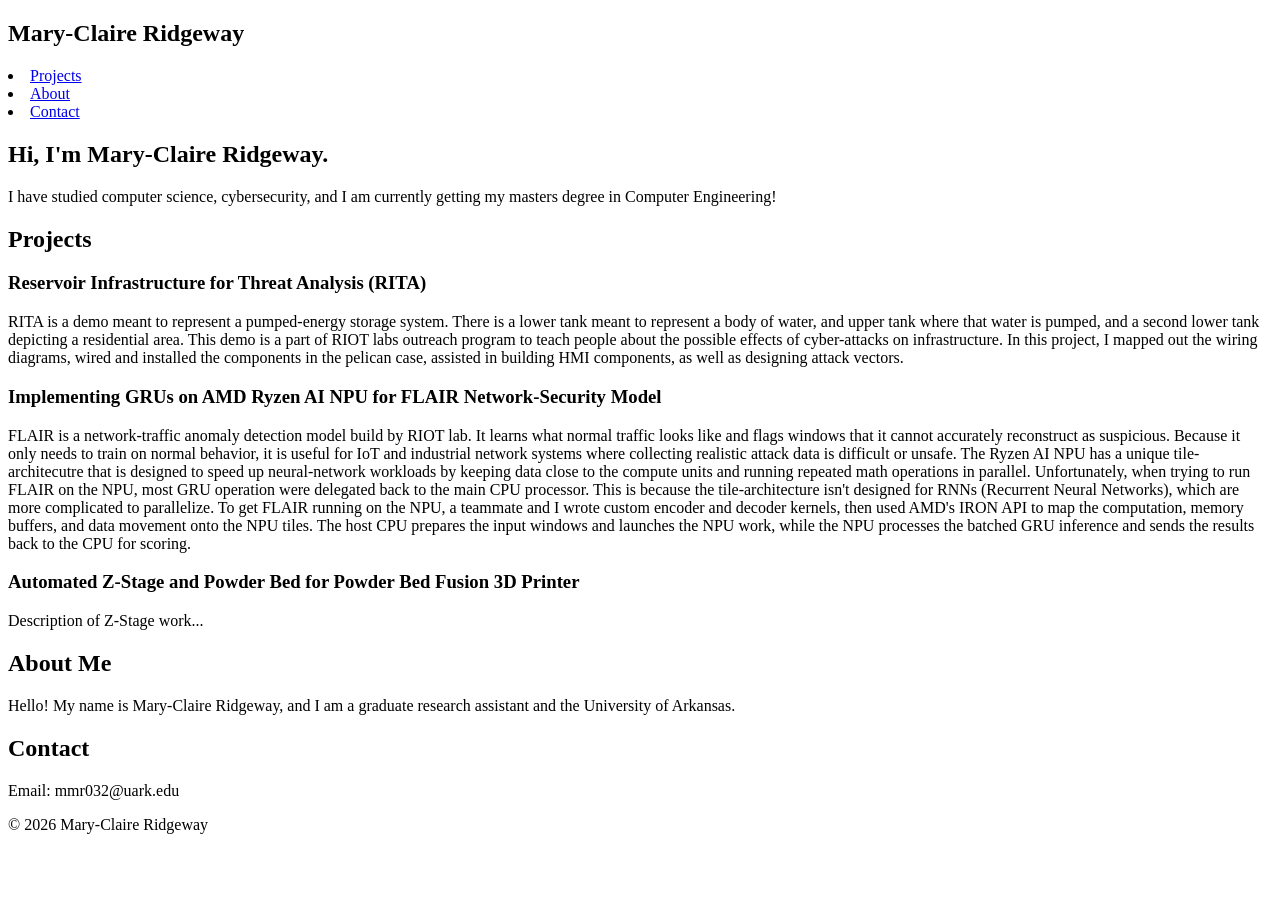
==== index.html @ 481300af "Homepage outline" ====
<!DOCTYPE html>
<html lang="en">
    <head>
        <meta charset="UTF-8">
        <meta name="viewport" content="width=device-widtch, intitial-scale=1.0">
        <title>Mary-Claire Ridgeway | Portfolio</title>
        <link rel="stylesheet" href="css/styles.css">
    </head>

    <body>

        <header>
            <nav>
                <h1>Mary-Claire Ridgeway</h1>

                <u1>
                    <li><a href="#projects">Projects</a></li>
                    <li><a href="#about">About</a></li>
                    <li><a href="#contact">Contact</a></li>
                </u1>
            </nav>
        </header>

        <main>
            <section id="hero">
                <h2>Hi, I'm Mary-Claire Ridgeway.</h2>
                <p>I have studied computer science, cybersecurity, and I am currently getting my masters degree in Computer Engineering!</p>
            </section>

            <section id="projects">
                <h2>Projects</h2>

                <article>
                    <h3>Reservoir Infrastructure for Threat Analysis (RITA)</h3>
                    <p>RITA is a demo meant to represent a pumped-energy storage system. There is a lower tank meant to represent a body of water, and upper tank where
                        that water is pumped, and a second lower tank depicting a residential area. This demo is a part of RIOT labs outreach program to teach people 
                        about the possible effects of cyber-attacks on infrastructure. In this project, I mapped out the wiring diagrams, wired and installed the components 
                        in the pelican case, assisted in building HMI components, as well as designing attack vectors. 
                    </p>
                </article>

                <article>
                    <h3>Implementing GRUs on AMD Ryzen AI NPU for FLAIR Network-Security Model</h3>
                    <p>FLAIR is a network-traffic anomaly detection model build by RIOT lab. It learns what normal traffic looks like and flags windows
                        that it cannot accurately reconstruct as suspicious. Because it only needs to train on normal behavior, it is useful for IoT and 
                        industrial network systems where collecting realistic attack data is difficult or unsafe. 
                        The Ryzen AI NPU has a unique tile-architecutre that is designed to speed up neural-network workloads by keeping data close
                        to the compute units and running repeated math operations in parallel. Unfortunately, when trying to run FLAIR on the NPU,
                        most GRU operation were delegated back to the main CPU processor. This is because the tile-architecture isn't designed for
                        RNNs (Recurrent Neural Networks), which are more complicated to parallelize.
                        To get FLAIR running on the NPU, a teammate and I wrote custom encoder and decoder kernels, then used AMD's IRON API to map
                        the computation, memory buffers, and data movement onto the NPU tiles. The host CPU prepares the input windows and launches
                        the NPU work, while the NPU processes the batched GRU inference and sends the results back to the CPU for scoring. 
                    </p>
                </article>

                <article>
                    <h3>Automated Z-Stage and Powder Bed for Powder Bed Fusion 3D Printer</h3>
                    <p>Description of Z-Stage work...</p>
                </article>
            </section>

            <section id = "about">
                <h2>About Me</h2>
                <p>Hello! My name is Mary-Claire Ridgeway, and I am a graduate research assistant and the University of Arkansas.</p>
            </section>

            <section id="contact">
                <h2>Contact</h2>
                <p>Email: mmr032@uark.edu</p>
            </section>

        </main>

        <footer>
            <p>&copy; 2026 Mary-Claire Ridgeway</p>
        </footer>

        <script src="js/main.js"></script>

    </body>
</html>
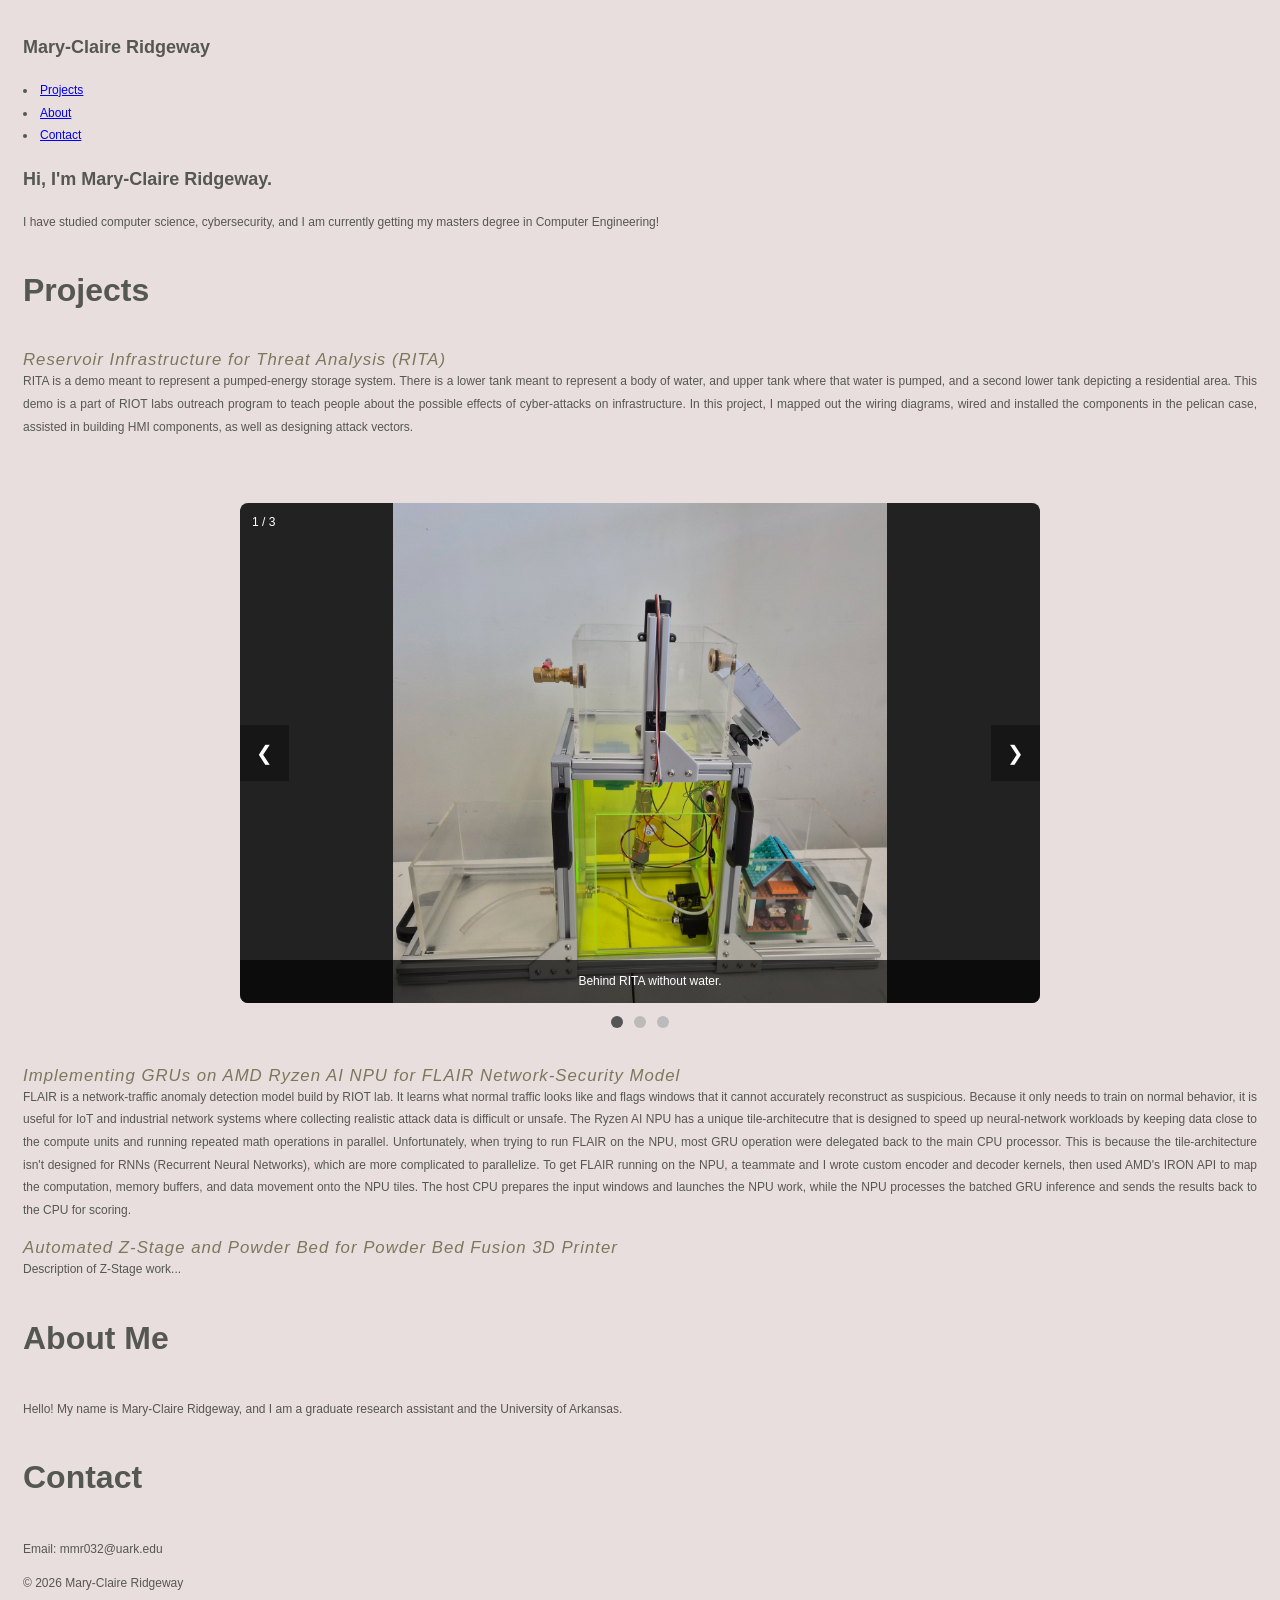
==== commit 2bde2f66: "Add Slide show capability" ====
--- a/index.html
+++ b/index.html
@@ -38,6 +38,41 @@
                         about the possible effects of cyber-attacks on infrastructure. In this project, I mapped out the wiring diagrams, wired and installed the components 
                         in the pelican case, assisted in building HMI components, as well as designing attack vectors. 
                     </p>
+                    <br>
+
+                    <div class = "slideshow-group">
+                        <div class = "slideshow-container">
+
+                            <div class = "slides fade">
+                                <div class = "numbertext">1 / 3</div>
+                                <img src = "photos/RITA/RITA-Back.jpg">
+                                <div class = "text">Behind RITA without water.</div>
+                            </div>
+
+                            <div class = "slides fade">
+                                <div class = "numbertext">2 / 3</div>
+                                <img src = "photos/RITA/RITA-PelicanCase-Progress.jpg">
+                                <div class = "text">The pelican case containing most of the hardware for RITA (unfinished).</div>
+                            </div>
+
+                            <div class = "slides fade">
+                                <div class = "numbertext">3 / 3</div>
+                                <img src = "photos/RITA/SuperPrettyGirlWorkingOnRITA.jpg">
+                                <div class = "text">Me working on the layout of RITA's pelican case.</div>
+                            </div>
+
+                            <button class = "prev">&#10094;</button>
+                            <button class = "next">&#10095;</button>
+                        </div>
+
+                        <div class = "slideshow-dots">
+                            <span class = "dot"></span>
+                            <span class = "dot"></span>
+                            <span class = "dot"></span>
+                        </div>
+                    </div>
+
+
                 </article>
 
                 <article>
@@ -60,6 +95,7 @@
                     <p>Description of Z-Stage work...</p>
                 </article>
             </section>
+            
 
             <section id = "about">
                 <h2>About Me</h2>
@@ -81,3 +117,4 @@
 
     </body>
 </html>
+
--- a/css/styles.css
+++ b/css/styles.css
@@ -0,0 +1,170 @@
+
+
+html {
+    margin: 15px;
+    padding: 15;
+}
+
+body {
+    font: 75% georgia, sans-serif;
+    line-height: 1.88889;
+    color: #555753;
+    background: #e9dede;
+    margin: 15;
+    padding: 15;
+}
+
+p {
+    margin-top: 0;
+    text-align: justify;
+}
+
+h3 {
+    font: italic normal 1.4em georgia, sans-serif;
+    letter-spacing: 1px;
+    margin-bottom: 0;
+    color: #7D775C;
+}
+
+
+
+
+#projects h2,
+#about h2,
+#contact h2 {
+    font-size: 2rem;
+    margin-bottom: 30px;
+}
+
+.project-grid {
+    display: grid;
+    grid-template-columns: repeat(3, 1fr);
+    gap: 24px;
+}
+
+.project-card {
+    background: #1e293b;
+    padding: 24px;
+    border-radius: 12px;
+    border: 1px solid #334155;
+
+    transition: transform 0.2s;
+}
+
+.project-card:hover {
+    transform: translateY(-5px);
+}
+
+.project-card h3 {
+    margin-bottom: 10px;
+}
+
+.project-card p {
+    color: #94a3b8;
+    margin-bottom: 16px;
+}
+
+.project-card a {
+    color: #38bdf8;
+    text-decoration: none;
+}
+/* portfolio navbar CSS
+portfolio hero section CSS
+responsive project cards CSS grid
+dark portfolio CSS
+CSS hover effects
+responsive navigation CSS */
+
+
+
+/*Slide show - code from w^3 schools :) */
+
+.slideshow-group {
+    margin: 30px auto;
+    max-width: 800px;
+}
+
+.slideshow-container {
+    position: relative;
+    width: 100%;
+    background: #222;
+    border-radius: 8px;
+    overflow: hidden;
+}
+
+.slides {
+    display: none;
+}
+
+.slides img {
+    width: 100%;
+    height: 500px;
+    object-fit: contain;
+    display: block;
+}
+
+.prev,
+.next {
+    cursor: pointer;
+    position: absolute;
+    top: 50%;
+    transform: translateY(-50%);
+    padding: 16px;
+
+    color: white;
+    background: rgba(0, 0, 0, 0.35);
+
+    border: none;
+    font-size: 20px;
+}
+
+.prev {
+    left: 0;
+}
+
+.next {
+    right: 0;
+}
+
+.prev:hover,
+.next:hover {
+    background: rgba(0, 0, 0, 0.8);
+}
+
+.text {
+    color: white;
+    padding: 10px;
+    position: absolute;
+    bottom: 0;
+    width: 100%;
+    text-align: center;
+    background: rgba(0, 0, 0, 0.65);
+}
+
+.numbertext {
+    color: white;
+    padding: 8px 12px;
+    position: absolute;
+    top: 0;
+    z-index: 1;
+}
+
+.slideshow-dots {
+    text-align: center;
+    margin-top: 10px;
+}
+
+.dot {
+    cursor: pointer;
+    height: 12px;
+    width: 12px;
+    margin: 0 4px;
+    background-color: #bbb;
+    border-radius: 50%;
+    display: inline-block;
+}
+
+.dot.active,
+.dot:hover {
+    background-color: #555;
+}
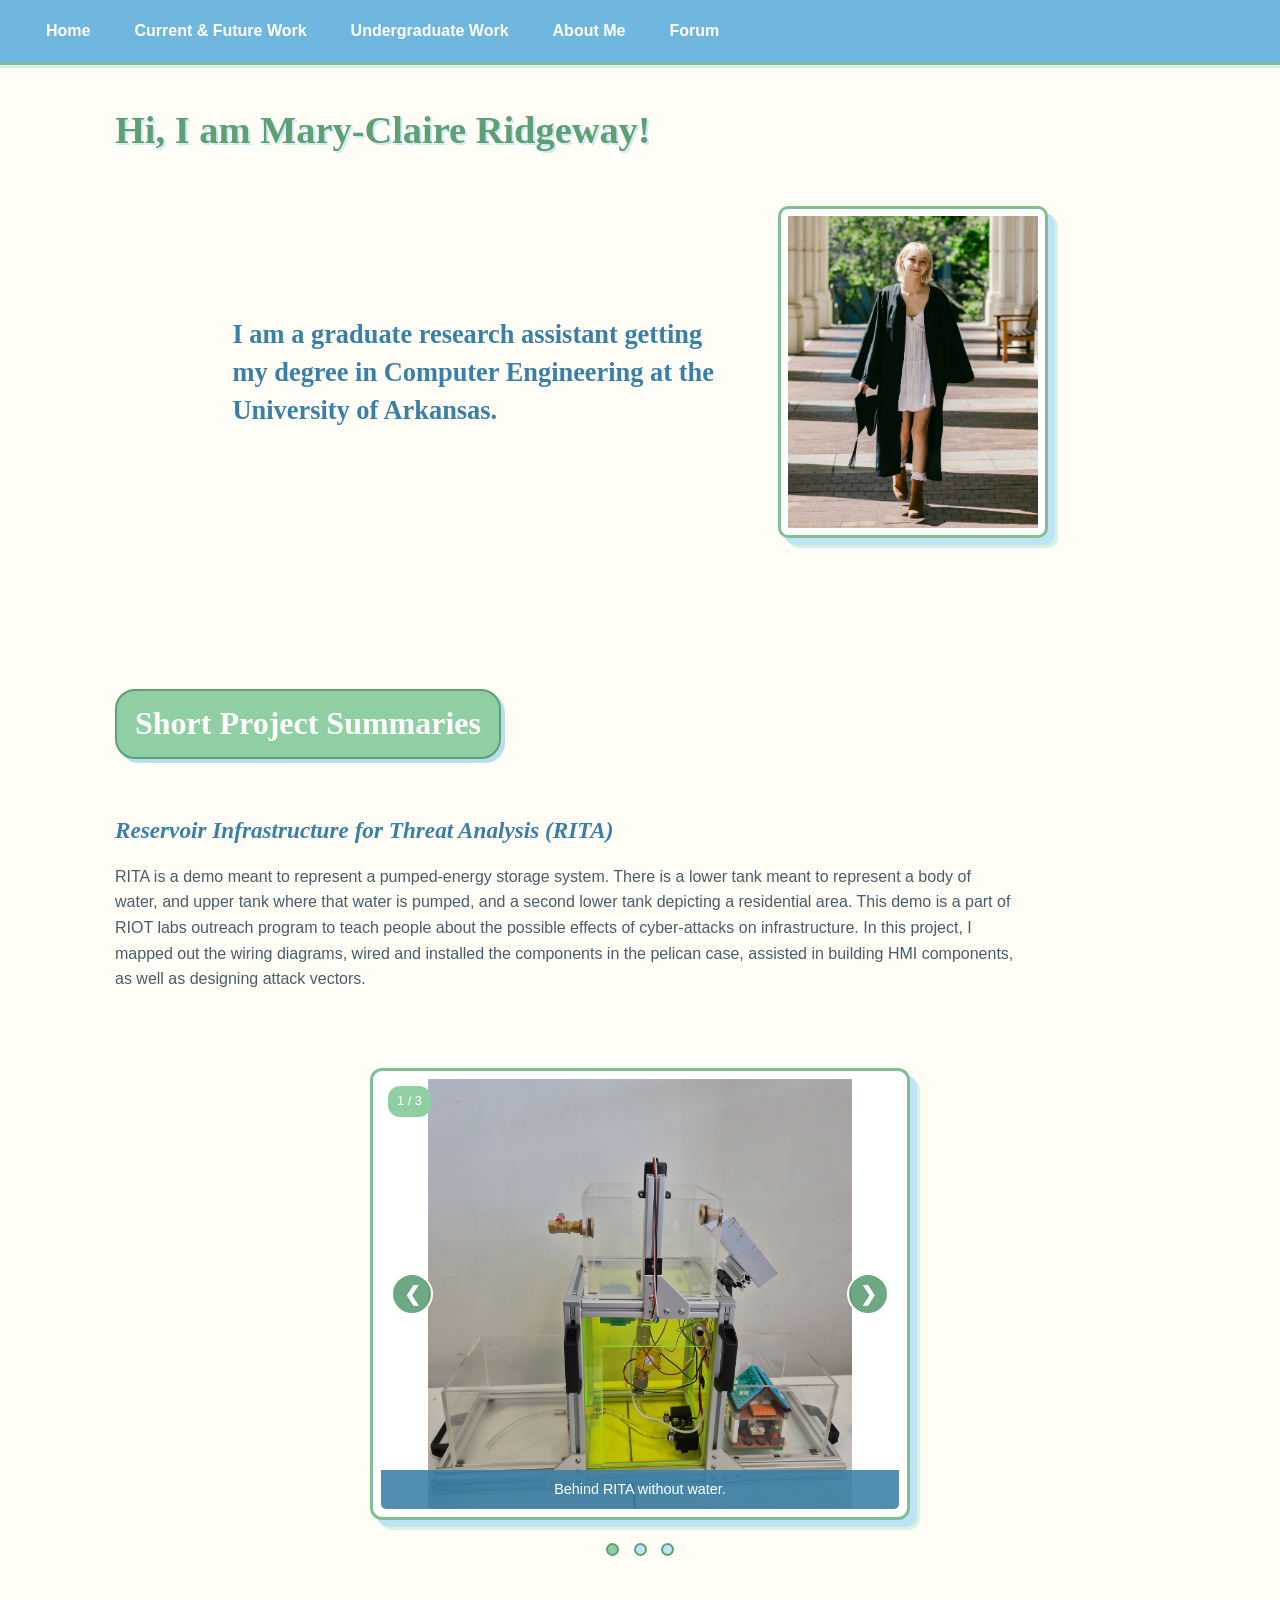
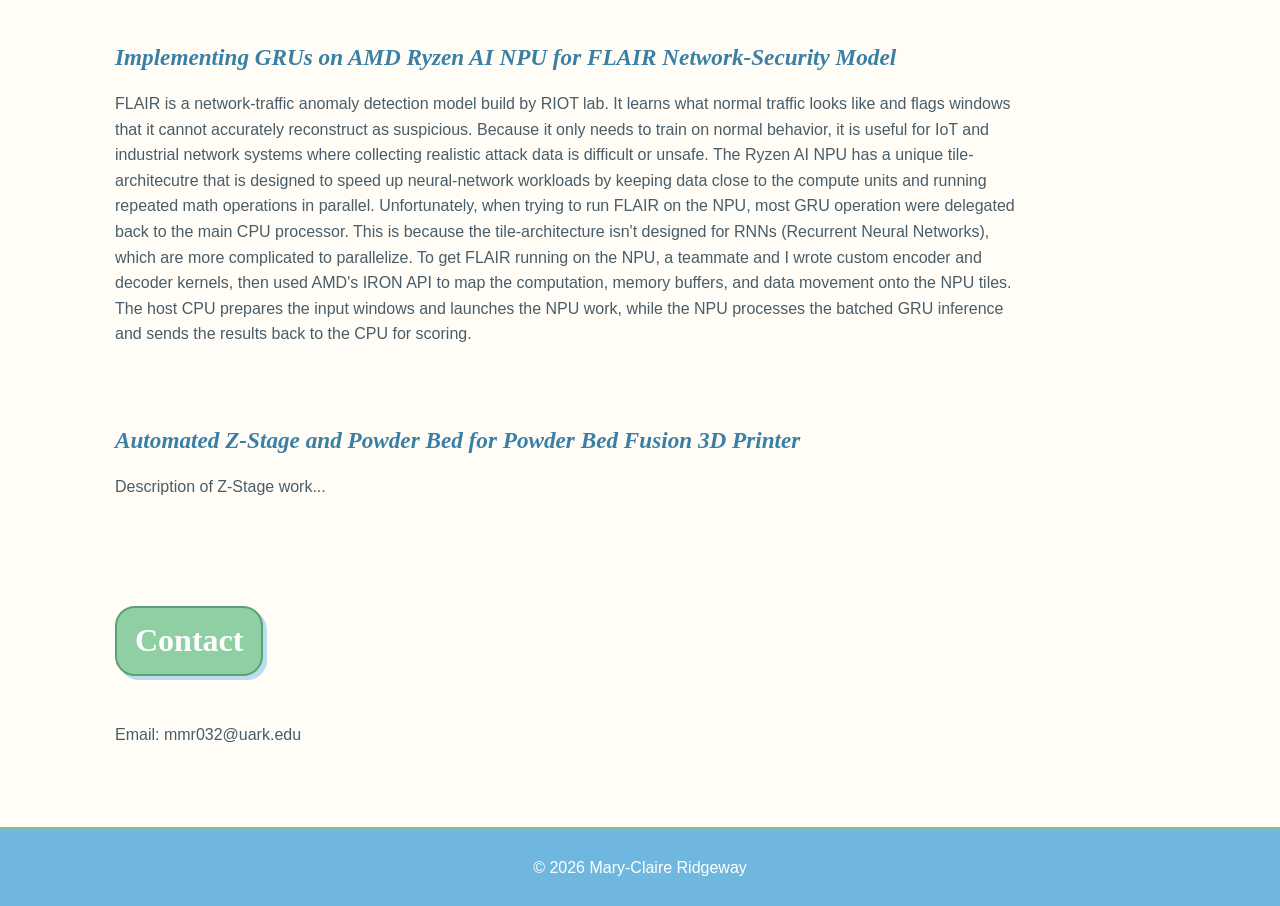
==== commit 673300e5: "Stylistic changes & Future Work Page" ====
--- a/index.html
+++ b/index.html
@@ -3,7 +3,8 @@
 <html lang="en">
     <head>
         <meta charset="UTF-8">
-        <meta name="viewport" content="width=device-widtch, intitial-scale=1.0">
+        <meta http-equiv="X-UA-Compatible" content="IE=edge">
+        <meta name="viewport" content="width=device-width, initial-scale=1.0">
         <title>Mary-Claire Ridgeway | Portfolio</title>
         <link rel="stylesheet" href="css/styles.css">
     </head>
@@ -12,24 +13,66 @@
 
         <header>
             <nav>
-                <h1>Mary-Claire Ridgeway</h1>
+                <ul class="main-nav">
+                    <li class="hide-on-mobile"><a href="index.html">Home</a></li>
+                    <li class="hide-on-mobile"><a href="current-work.html">Current & Future Work</a></li>
+                    <li class="hide-on-mobile"><a href="undergraduate-work.html">Undergraduate Work</a></li>
+                    <li class="hide-on-mobile"><a href="about.html">About Me</a></li>
+                    <li class="hide-on-mobile"><a href="forum.html">Forum</a></li>
 
-                <u1>
-                    <li><a href="#projects">Projects</a></li>
-                    <li><a href="#about">About</a></li>
-                    <li><a href="#contact">Contact</a></li>
-                </u1>
+                    <li class="menu-button" onclick="showSidebar()">
+                        <a href="#">
+                            <svg xmlns="http://www.w3.org/2000/svg"
+                                height="24px"
+                                viewBox="0 -960 960 960"
+                                width="24px"
+                                fill="#e3e3e3">
+                                <path d="M120-240v-80h720v80H120Zm0-200v-80h720v80H120Zm0-200v-80h720v80H120Z"/>
+                            </svg>
+                        </a>
+                    </li>
+                </ul>
+
+                <ul class="sidebar">
+                    <li onclick="hideSidebar()">
+                        <a href="#">✕</a>
+                    </li>
+                    <li><a href="index.html">Home</a></li>
+                    <li><a href="current-work.html">Current & Future Work</a></li>
+                    <li><a href="undergraduate-work.html">Undergraduate Work</a></li>
+                    <li><a href="about.html">About Me</a></li>
+                    <li><a href="forum.html">Forum</a></li>
+                </ul>
             </nav>
+            <h1>Hi, I am Mary-Claire Ridgeway!</h1>
+
+            <!--<ul>
+                <li><a href="#projects">Projects</a></li>
+                <li><a href="#about">About</a></li>
+                <li><a href="#contact">Contact</a></li>
+            </ul>--> 
         </header>
 
         <main>
             <section id="hero">
-                <h2>Hi, I'm Mary-Claire Ridgeway.</h2>
-                <p>I have studied computer science, cybersecurity, and I am currently getting my masters degree in Computer Engineering!</p>
+                <div class="hero-content">
+
+                    <div class="hero-text">
+                        <h2>
+                            I am a graduate research assistant getting my degree in Computer Engineering
+                            at the University of Arkansas.
+                        </h2>
+                    </div>
+
+                    <div class="hero-image">
+                        <img src="photos/Profile/GradProfile2.JPG" alt="Picture of me goes here!">
+                    </div>
+
+                </div>
             </section>
 
             <section id="projects">
-                <h2>Projects</h2>
+                <h2>Short Project Summaries</h2>
 
                 <article>
                     <h3>Reservoir Infrastructure for Threat Analysis (RITA)</h3>
@@ -97,11 +140,6 @@
             </section>
             
 
-            <section id = "about">
-                <h2>About Me</h2>
-                <p>Hello! My name is Mary-Claire Ridgeway, and I am a graduate research assistant and the University of Arkansas.</p>
-            </section>
-
             <section id="contact">
                 <h2>Contact</h2>
                 <p>Email: mmr032@uark.edu</p>
--- a/css/styles.css
+++ b/css/styles.css
@@ -1,94 +1,270 @@
-
+* {
+    box-sizing: border-box;
+}
 
 html {
-    margin: 15px;
-    padding: 15;
+    margin: 0;
+    padding: 0;
 }
 
 body {
-    font: 75% georgia, sans-serif;
-    line-height: 1.88889;
-    color: #555753;
-    background: #e9dede;
-    margin: 15;
-    padding: 15;
-}
-
-p {
-    margin-top: 0;
-    text-align: justify;
-}
-
-h3 {
-    font: italic normal 1.4em georgia, sans-serif;
-    letter-spacing: 1px;
-    margin-bottom: 0;
-    color: #7D775C;
-}
-
-
-
-
+    margin: 0;
+    padding: 0;
+
+    font-family: "Trebuchet MS", Arial, sans-serif;
+    line-height: 1.6;
+
+    color: #315f7c;
+    background-color: #fffdf6;
+}
+
+
+/* Navigation */
+
+nav {
+    width: 100%;
+    min-height: 65px;
+
+    display: flex;
+    align-items: center;
+
+    padding: 0 30px;
+
+    background-color: #70b7df;
+    border-bottom: 3px solid #7fbf91;
+    box-shadow: 0 3px 0 #d9f1df;
+}
+
+nav ul {
+    margin: 0;
+    padding: 0;
+
+    list-style: none;
+
+    display: flex;
+    align-items: center;
+    gap: 12px;
+}
+
+nav li {
+    margin: 0;
+}
+
+nav a {
+    display: block;
+
+    padding: 10px 16px;
+
+    color: white;
+    text-decoration: none;
+
+    font-size: 1rem;
+    font-weight: bold;
+
+    border-radius: 18px;
+}
+
+nav a:hover {
+    background-color: #fffdf6;
+    color: #5f9f76;
+}
+
+
+/* Mobile menu */
+
+.menu-button {
+    display: none;
+}
+
+.sidebar {
+    position: fixed;
+    top: 0;
+    right: 0;
+
+    width: 250px;
+    height: 100vh;
+
+    margin: 0;
+    padding: 15px;
+
+    background-color: rgba(112, 183, 223, 0.96);
+
+    border-left: 3px solid #7fbf91;
+
+    display: none;
+    flex-direction: column;
+    align-items: flex-start;
+
+    z-index: 1000;
+}
+
+.sidebar li {
+    width: 100%;
+}
+
+.sidebar a {
+    width: 100%;
+}
+
+
+/* Page */
+
+header > h1 {
+    width: min(1050px, 88%);
+
+    margin: 35px auto 10px auto;
+
+    font-family: Georgia, serif;
+    font-size: 2.4rem;
+
+    color: #5f9f76;
+
+    text-shadow: 2px 2px #cce9f7;
+}
+
+main {
+    width: min(1050px, 88%);
+    margin: 0 auto;
+}
+
+section {
+    margin-bottom: 80px;
+}
+
+
+/* Hero */
+
+#hero {
+    margin-top: 20px;
+}
+
+.hero-content {
+    display: flex;
+
+    align-items: center;
+    justify-content: center;
+
+    gap: 45px;
+
+    max-width: 900px;
+
+    margin: 0 auto;
+    padding: 25px 0 45px 0;
+}
+
+.hero-text {
+    flex: 1;
+    max-width: 500px;
+}
+
+.hero-text h2 {
+    margin: 0;
+
+    font-family: Georgia, serif;
+    font-size: 1.65rem;
+    line-height: 1.45;
+
+    color: #397fa6;
+}
+
+.hero-image {
+    flex-shrink: 0;
+}
+
+.hero-image img {
+    width: 270px;
+    height: auto;
+
+    display: block;
+
+    padding: 7px;
+
+    background-color: white;
+
+    border: 3px solid #7fbf91;
+    border-radius: 10px;
+
+    box-shadow:
+        7px 7px 0 #bce4f5,
+        10px 10px 0 #d9f1df;
+}
+
+
+/* Section headings */
+#future-work h2,
 #projects h2,
 #about h2,
 #contact h2 {
+    display: inline-block;
+
+    margin-bottom: 30px;
+    padding: 7px 18px;
+
+    font-family: Georgia, serif;
     font-size: 2rem;
-    margin-bottom: 30px;
-}
-
-.project-grid {
-    display: grid;
-    grid-template-columns: repeat(3, 1fr);
-    gap: 24px;
-}
-
-.project-card {
-    background: #1e293b;
-    padding: 24px;
-    border-radius: 12px;
-    border: 1px solid #334155;
-
-    transition: transform 0.2s;
-}
-
-.project-card:hover {
-    transform: translateY(-5px);
-}
-
-.project-card h3 {
-    margin-bottom: 10px;
-}
-
-.project-card p {
-    color: #94a3b8;
-    margin-bottom: 16px;
-}
-
-.project-card a {
-    color: #38bdf8;
-    text-decoration: none;
-}
-/* portfolio navbar CSS
-portfolio hero section CSS
-responsive project cards CSS grid
-dark portfolio CSS
-CSS hover effects
-responsive navigation CSS */
-
-
-
-/*Slide show - code from w^3 schools :) */
+
+    color: white;
+    background-color: #8fcfa3;
+
+    border: 2px solid #5f9f76;
+    border-radius: 20px;
+
+    box-shadow: 4px 4px 0 #b8dfef;
+}
+
+
+/* Projects */
+
+article {
+    margin-bottom: 75px;
+}
+
+article h3 {
+    margin-bottom: 15px;
+
+    font-family: Georgia, serif;
+    font-size: 1.45rem;
+    font-style: italic;
+
+    color: #397fa6;
+}
+
+article p {
+    max-width: 900px;
+
+    margin-top: 0;
+
+    text-align: left;
+
+    color: #485d69;
+    font-size: 1rem;
+}
+
+
+/* Slideshow */
 
 .slideshow-group {
-    margin: 30px auto;
-    max-width: 800px;
+    max-width: 540px;
+
+    margin: 35px auto;
 }
 
 .slideshow-container {
     position: relative;
+
     width: 100%;
-    background: #222;
-    border-radius: 8px;
+
+    padding: 8px;
+
+    background-color: white;
+
+    border: 3px solid #7fbf91;
+    border-radius: 12px;
+
+    box-shadow:
+        7px 7px 0 #bce4f5,
+        10px 10px 0 #d9f1df;
+
     overflow: hidden;
 }
 
@@ -97,74 +273,213 @@
 }
 
 .slides img {
+    display: block;
+
     width: 100%;
-    height: 500px;
+    max-height: 430px;
+
     object-fit: contain;
-    display: block;
-}
+
+    margin: 0 auto;
+
+    border-radius: 5px;
+}
+
+
+/* Slideshow arrows */
 
 .prev,
 .next {
     cursor: pointer;
+
     position: absolute;
     top: 50%;
+
     transform: translateY(-50%);
-    padding: 16px;
-
-    color: white;
-    background: rgba(0, 0, 0, 0.35);
-
-    border: none;
+
+    width: 42px;
+    height: 42px;
+
+    padding: 0;
+
+    border: 2px solid white;
+    border-radius: 50%;
+
+    background-color: rgba(95, 159, 118, 0.9);
+
+    color: white;
+
     font-size: 20px;
+    font-weight: bold;
 }
 
 .prev {
-    left: 0;
+    left: 18px;
 }
 
 .next {
-    right: 0;
+    right: 18px;
 }
 
 .prev:hover,
 .next:hover {
-    background: rgba(0, 0, 0, 0.8);
-}
+    background-color: #397fa6;
+}
+
+
+/* Caption */
 
 .text {
-    color: white;
-    padding: 10px;
     position: absolute;
-    bottom: 0;
-    width: 100%;
+
+    bottom: 8px;
+    left: 8px;
+    right: 8px;
+
+    width: auto;
+
+    padding: 8px 10px;
+
+    background-color: rgba(57, 127, 166, 0.88);
+
+    color: white;
+
     text-align: center;
-    background: rgba(0, 0, 0, 0.65);
-}
+    font-size: 0.9rem;
+
+    border-radius: 0 0 5px 5px;
+}
+
+
+/* Number */
 
 .numbertext {
-    color: white;
-    padding: 8px 12px;
     position: absolute;
-    top: 0;
+
+    top: 15px;
+    left: 15px;
+
+    padding: 5px 9px;
+
+    background-color: #8fcfa3;
+
+    color: white;
+
+    font-size: 0.8rem;
+
+    border-radius: 12px;
+
     z-index: 1;
 }
 
+
+/* Slideshow dots */
+
 .slideshow-dots {
+    margin-top: 18px;
+
     text-align: center;
-    margin-top: 10px;
 }
 
 .dot {
     cursor: pointer;
-    height: 12px;
-    width: 12px;
-    margin: 0 4px;
-    background-color: #bbb;
+
+    display: inline-block;
+
+    width: 13px;
+    height: 13px;
+
+    margin: 0 5px;
+
+    background-color: #bce4f5;
+
+    border: 2px solid #5f9f76;
     border-radius: 50%;
-    display: inline-block;
 }
 
 .dot.active,
 .dot:hover {
-    background-color: #555;
+    background-color: #8fcfa3;
+    border-color: #5f9f76;
+}
+
+
+/* About and contact */
+
+#about,
+#contact {
+    max-width: 800px;
+}
+
+#about p,
+#contact p {
+    color: #485d69;
+}
+
+
+/* Footer */
+
+footer {
+    margin-top: 70px;
+    padding: 25px;
+
+    text-align: center;
+
+    background-color: #70b7df;
+
+    border-top: 3px solid #7fbf91;
+
+    color: white;
+}
+
+footer p {
+    margin: 0;
+    text-align: center;
+}
+
+
+/* Mobile */
+
+@media (max-width: 768px) {
+
+    .hide-on-mobile {
+        display: none;
+    }
+
+    .menu-button {
+        display: block;
+    }
+
+    nav {
+        padding: 0 15px;
+    }
+
+    .hero-content {
+        flex-direction: column;
+
+        gap: 30px;
+
+        text-align: center;
+    }
+
+    .hero-image img {
+        width: 230px;
+    }
+
+    header > h1 {
+        font-size: 2rem;
+        text-align: center;
+    }
+
+    .hero-text h2 {
+        font-size: 1.35rem;
+    }
+
+    .slideshow-group {
+        max-width: 95%;
+    }
+
+    .slides img {
+        max-height: 350px;
+    }
 }
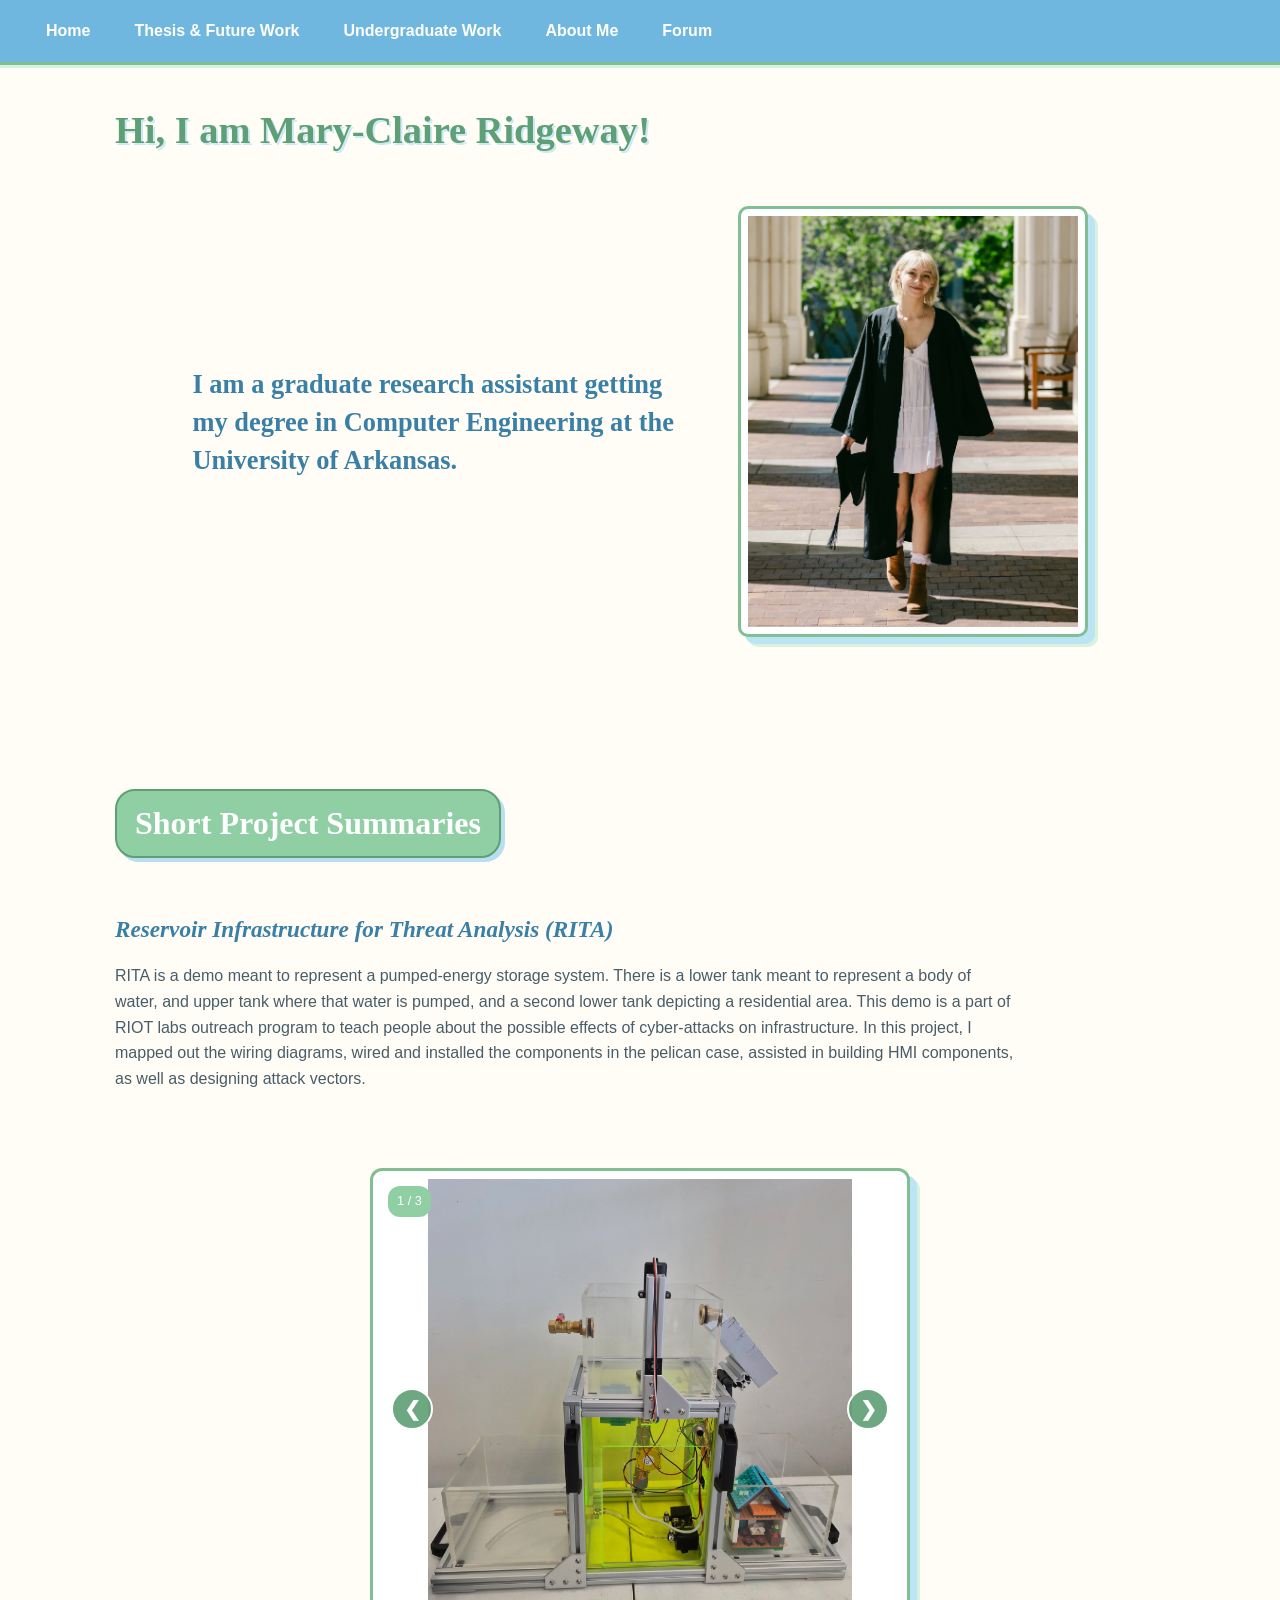
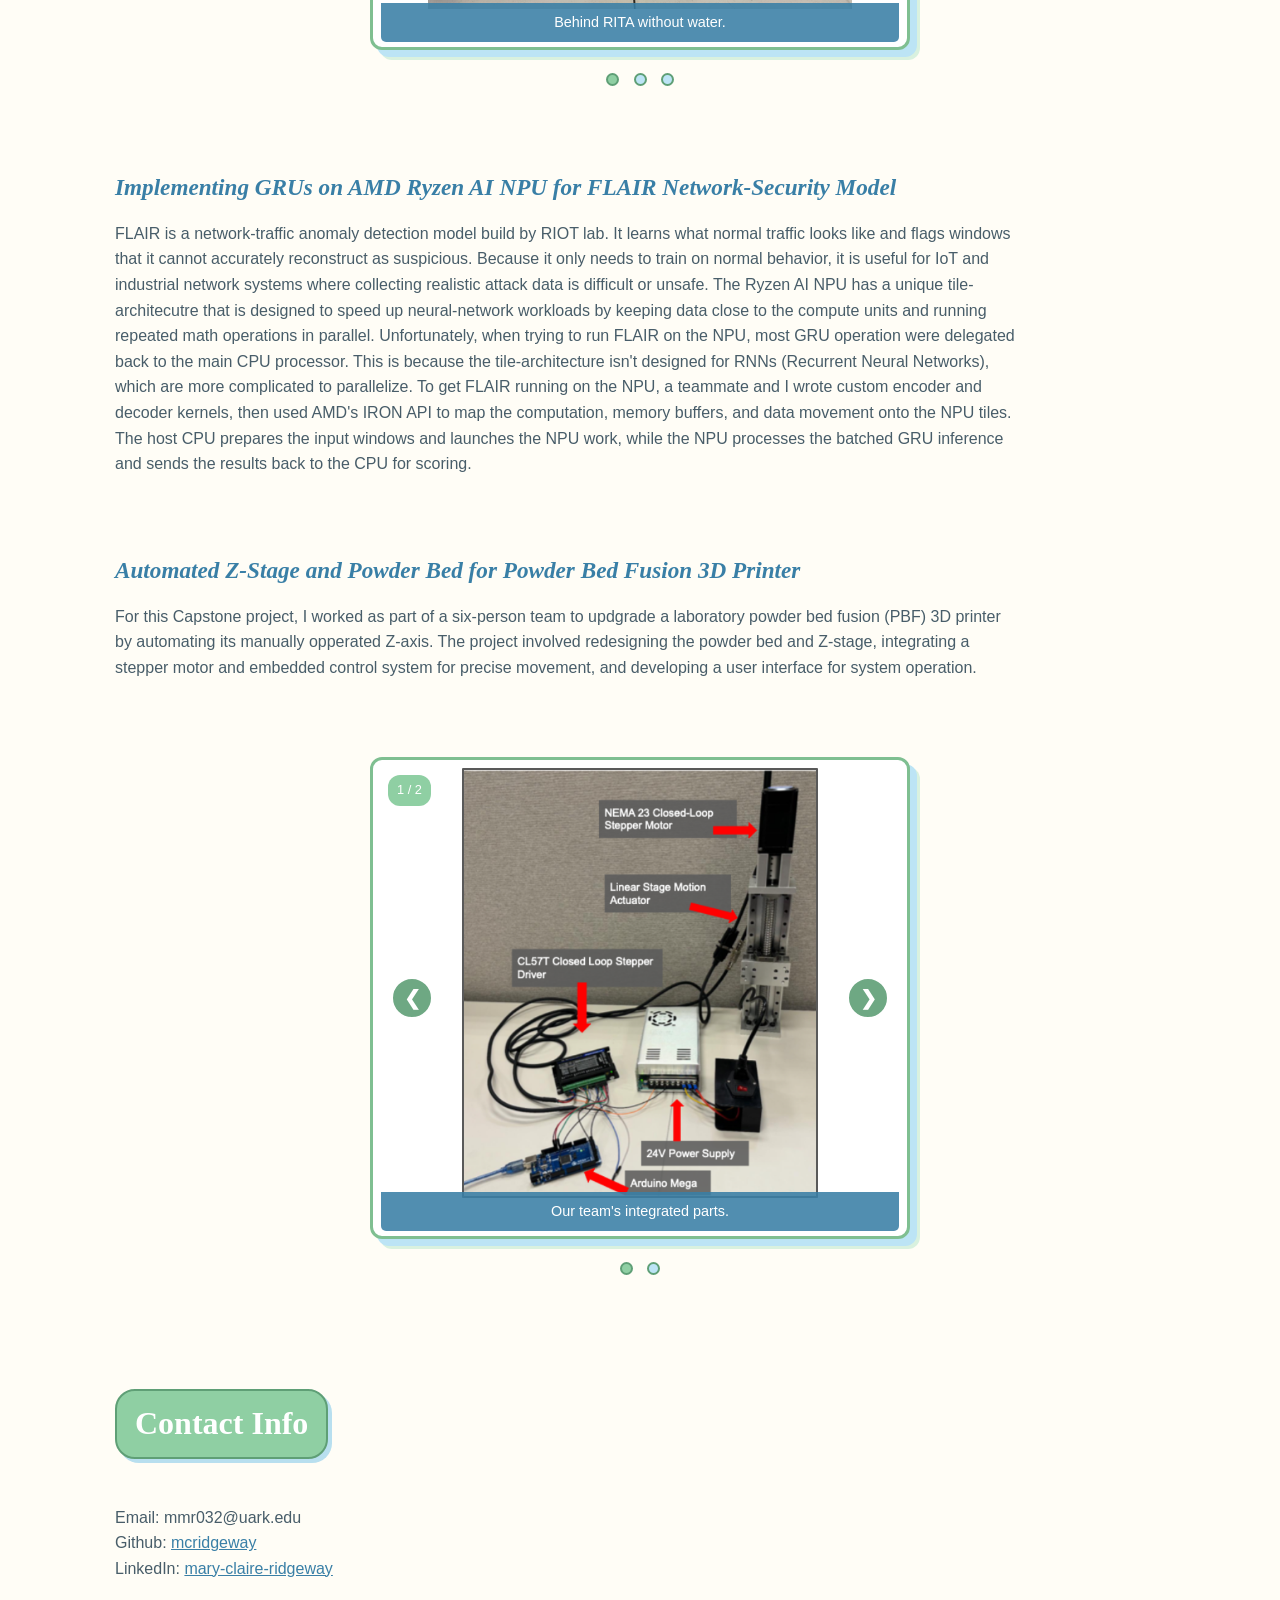
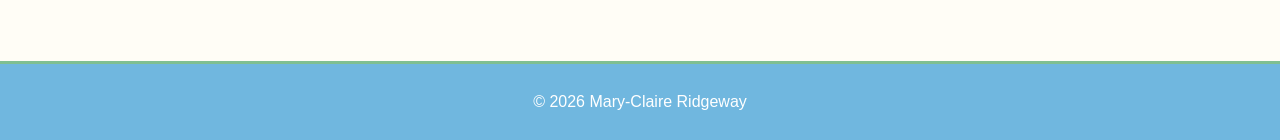
==== commit 81dab08f: "Contact Info & captions changed. Adding skeleton to nav options." ====
--- a/index.html
+++ b/index.html
@@ -15,7 +15,7 @@
             <nav>
                 <ul class="main-nav">
                     <li class="hide-on-mobile"><a href="index.html">Home</a></li>
-                    <li class="hide-on-mobile"><a href="current-work.html">Current & Future Work</a></li>
+                    <li class="hide-on-mobile"><a href="current-work.html">Thesis & Future Work</a></li>
                     <li class="hide-on-mobile"><a href="undergraduate-work.html">Undergraduate Work</a></li>
                     <li class="hide-on-mobile"><a href="about.html">About Me</a></li>
                     <li class="hide-on-mobile"><a href="forum.html">Forum</a></li>
@@ -135,14 +135,47 @@
 
                 <article>
                     <h3>Automated Z-Stage and Powder Bed for Powder Bed Fusion 3D Printer</h3>
-                    <p>Description of Z-Stage work...</p>
+                    <p>For this Capstone project, I worked as part of a six-person team to updgrade
+                        a laboratory powder bed fusion (PBF) 3D printer by automating its manually opperated Z-axis. The project
+                        involved redesigning the powder bed and Z-stage, integrating a stepper motor and
+                        embedded control system for precise movement, and developing a user interface for system
+                        operation.
+                    </p>
+                    <br>
+                    <div class = "slideshow-group">
+                        <div class = "slideshow-container">
+
+                            <div class = "slides fade">
+                                <div class = "numbertext">1 / 2</div>
+                                <img src = "photos/Printer/PBF-Zstage.png">
+                                <div class = "text">Our team's integrated parts.</div>
+                            </div>
+
+                            <div class = "slides fade">
+                                <div class = "numbertext">2 / 2</div>
+                                <img src = "photos/Printer/PBF-printer-sideview.png">
+                                <div class = "text">The side view of the PBF printer before the automated Z-stage.</div>
+                            </div>
+
+                            <button class = "prev">&#10094;</button>
+                            <button class = "next">&#10095;</button>
+                        </div>
+
+                        <div class = "slideshow-dots">
+                            <span class = "dot"></span>
+                            <span class = "dot"></span>
+                        </div>
+                    </div>
                 </article>
             </section>
             
 
             <section id="contact">
-                <h2>Contact</h2>
-                <p>Email: mmr032@uark.edu</p>
+                <h2>Contact Info</h2>
+                <p>Email: mmr032@uark.edu
+                    <br>Github: <a href="https://github.com/mcridgeway" target="_blank">mcridgeway</a>
+                    <br>LinkedIn: <a href="https://www.linkedin.com/in/mary-claire-ridgeway" target="_blank">mary-claire-ridgeway</a>
+                </p>
             </section>
 
         </main>
--- a/css/styles.css
+++ b/css/styles.css
@@ -172,7 +172,7 @@
 }
 
 .hero-image img {
-    width: 270px;
+    width: 350px;
     height: auto;
 
     display: block;
@@ -270,6 +270,7 @@
 
 .slides {
     display: none;
+    padding-bottom: 30px
 }
 
 .slides img {
@@ -332,7 +333,7 @@
 .text {
     position: absolute;
 
-    bottom: 8px;
+    bottom: 5px;
     left: 8px;
     right: 8px;
 
@@ -437,6 +438,11 @@
     text-align: center;
 }
 
+/* hyperlinks */
+a {
+    color: #397fa6;
+}
+
 
 /* Mobile */
 
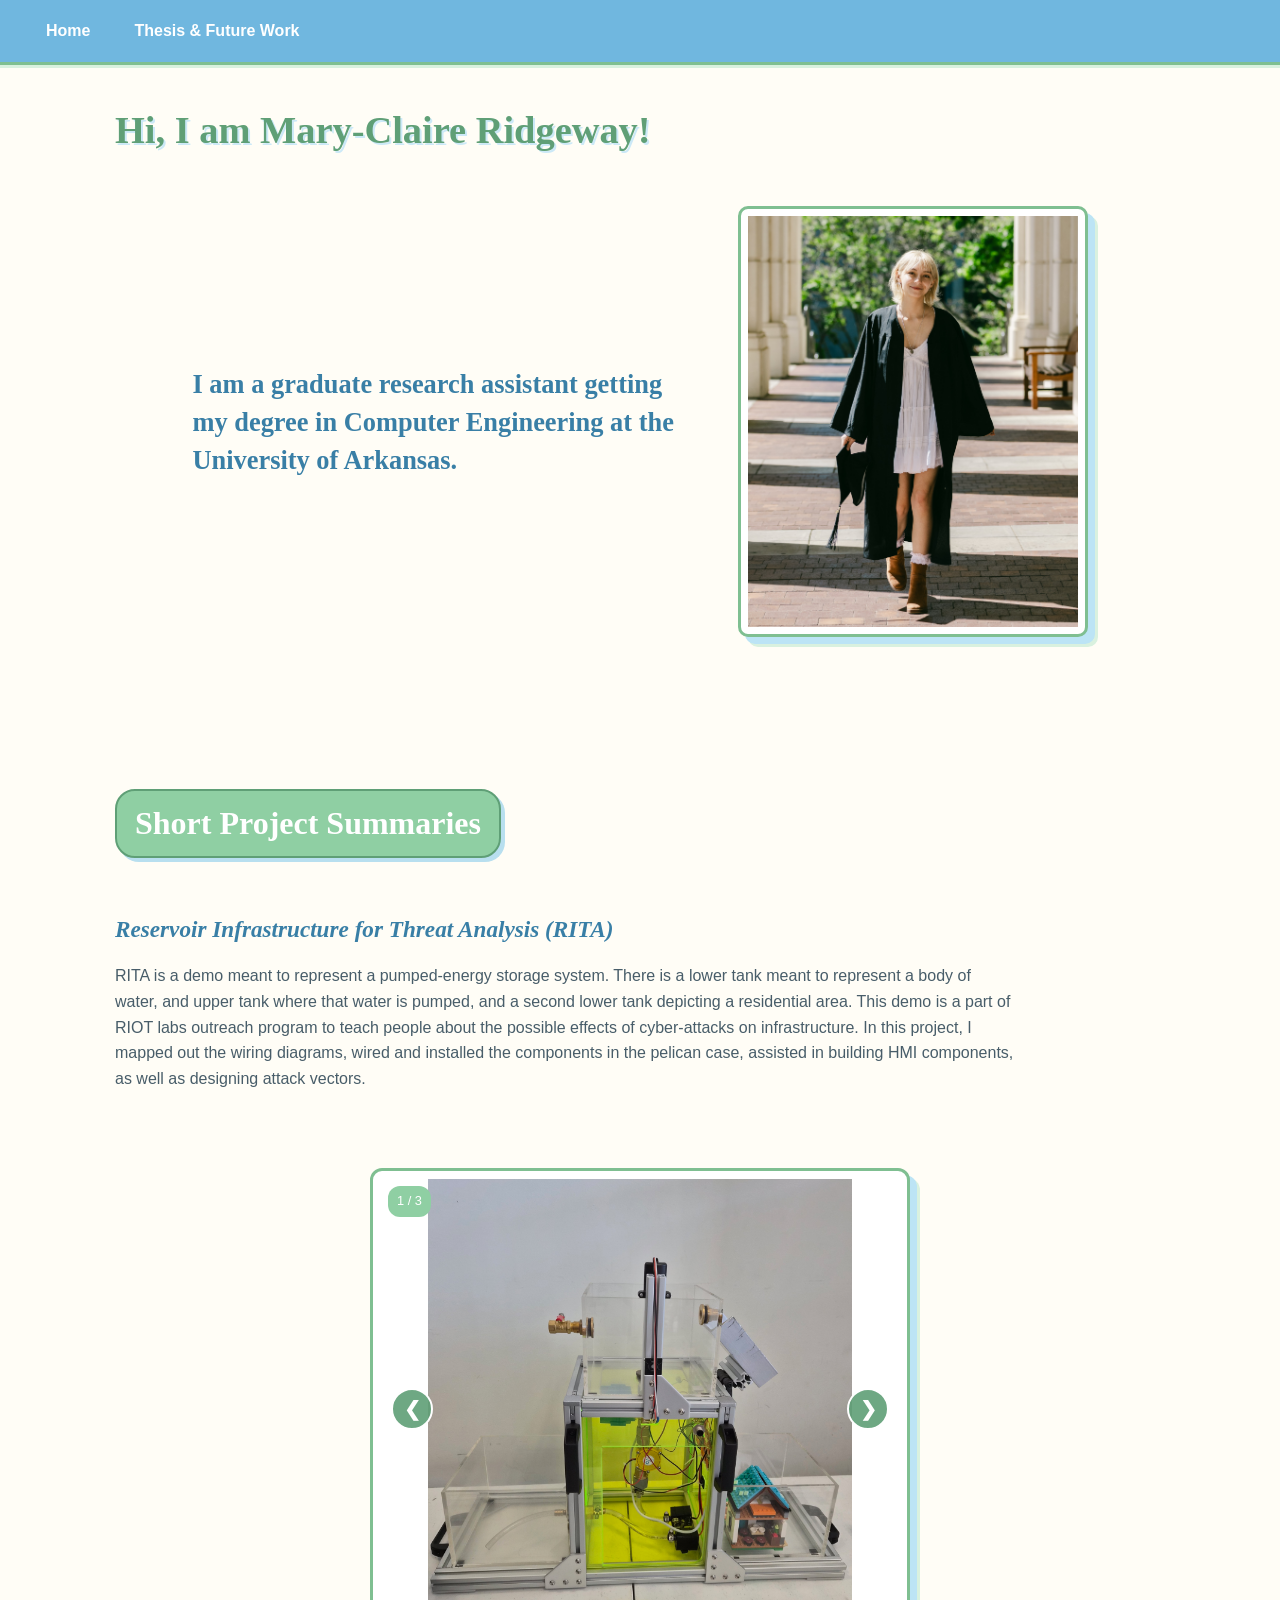
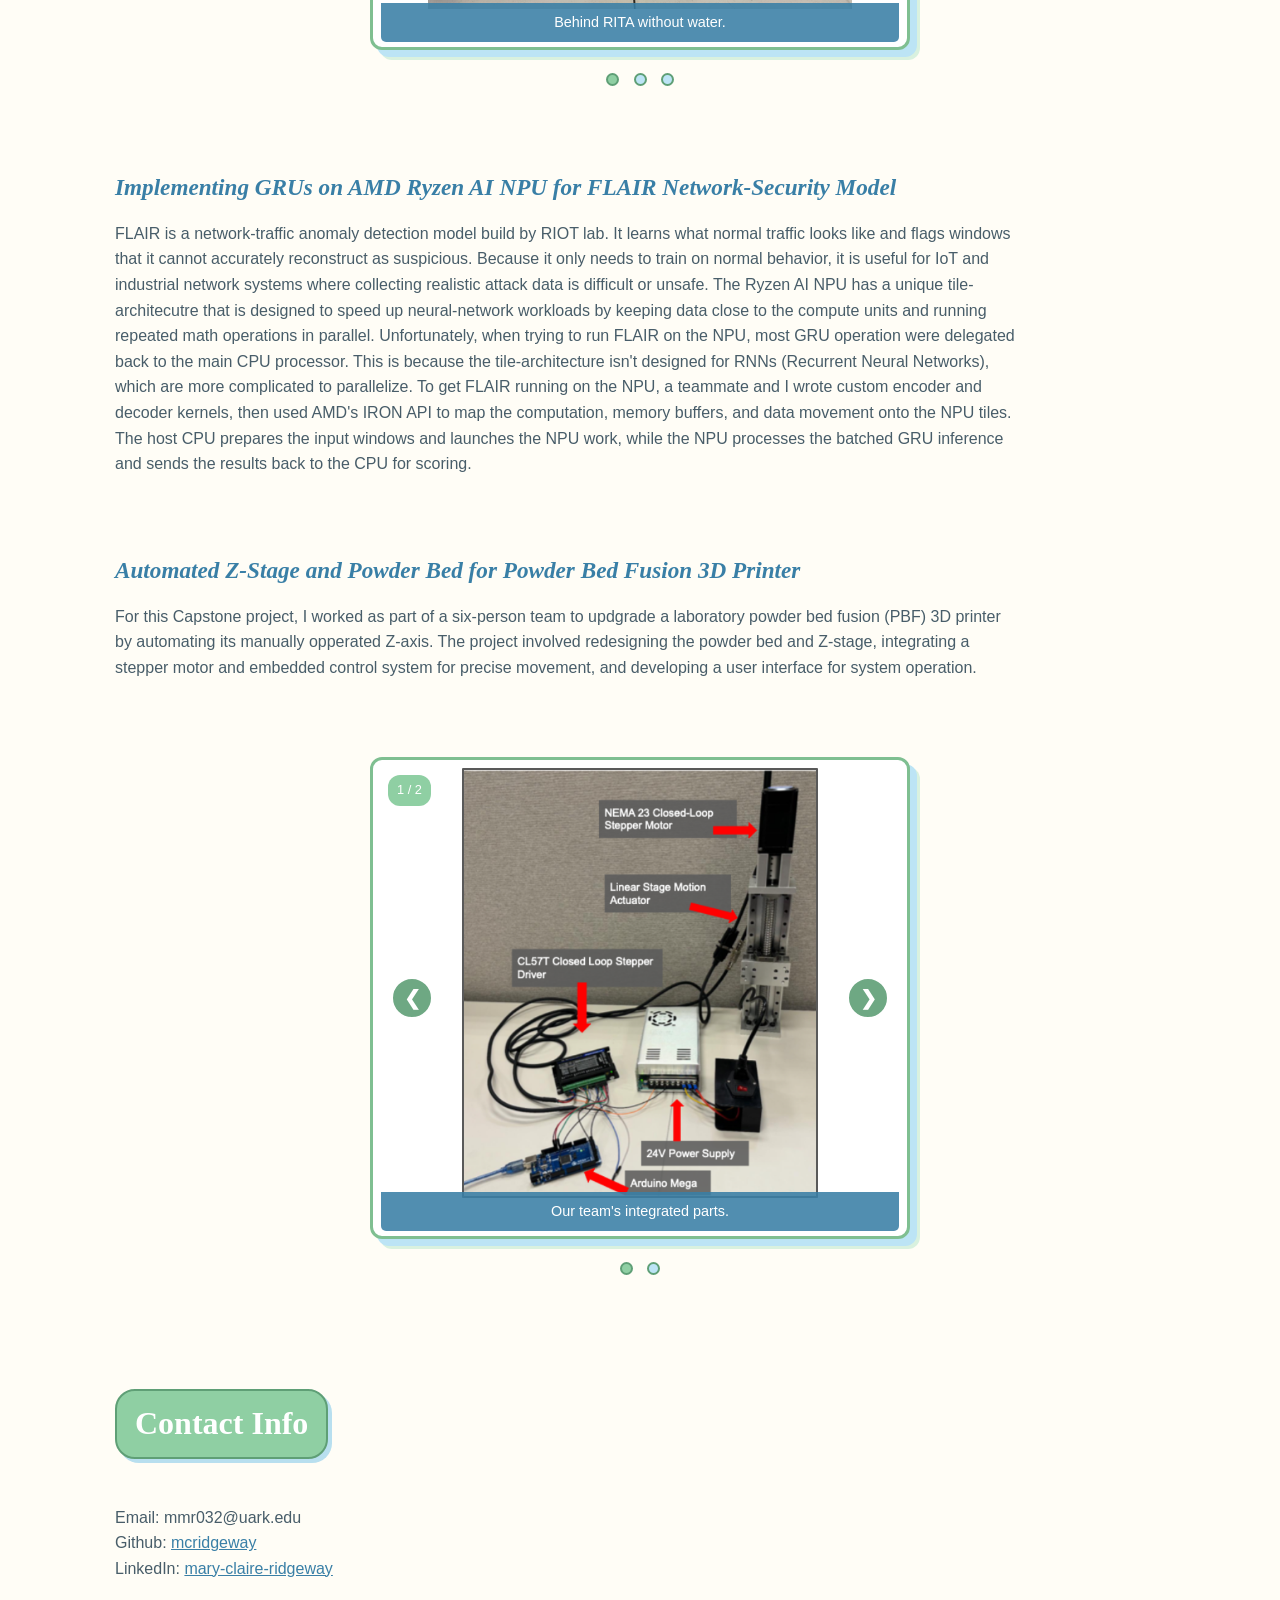
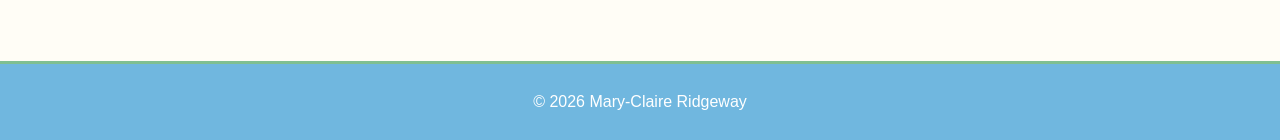
==== commit c47fbae2: "Getting rid of unfinished nav options." ====
--- a/index.html
+++ b/index.html
@@ -16,9 +16,6 @@
                 <ul class="main-nav">
                     <li class="hide-on-mobile"><a href="index.html">Home</a></li>
                     <li class="hide-on-mobile"><a href="current-work.html">Thesis & Future Work</a></li>
-                    <li class="hide-on-mobile"><a href="undergraduate-work.html">Undergraduate Work</a></li>
-                    <li class="hide-on-mobile"><a href="about.html">About Me</a></li>
-                    <li class="hide-on-mobile"><a href="forum.html">Forum</a></li>
 
                     <li class="menu-button" onclick="showSidebar()">
                         <a href="#">
@@ -39,9 +36,6 @@
                     </li>
                     <li><a href="index.html">Home</a></li>
                     <li><a href="current-work.html">Current & Future Work</a></li>
-                    <li><a href="undergraduate-work.html">Undergraduate Work</a></li>
-                    <li><a href="about.html">About Me</a></li>
-                    <li><a href="forum.html">Forum</a></li>
                 </ul>
             </nav>
             <h1>Hi, I am Mary-Claire Ridgeway!</h1>
--- a/css/styles.css
+++ b/css/styles.css
@@ -109,6 +109,7 @@
 
 /* Page */
 
+
 header > h1 {
     width: min(1050px, 88%);
 
@@ -120,7 +121,7 @@
     color: #5f9f76;
 
     text-shadow: 2px 2px #cce9f7;
-}
+} 
 
 main {
     width: min(1050px, 88%);
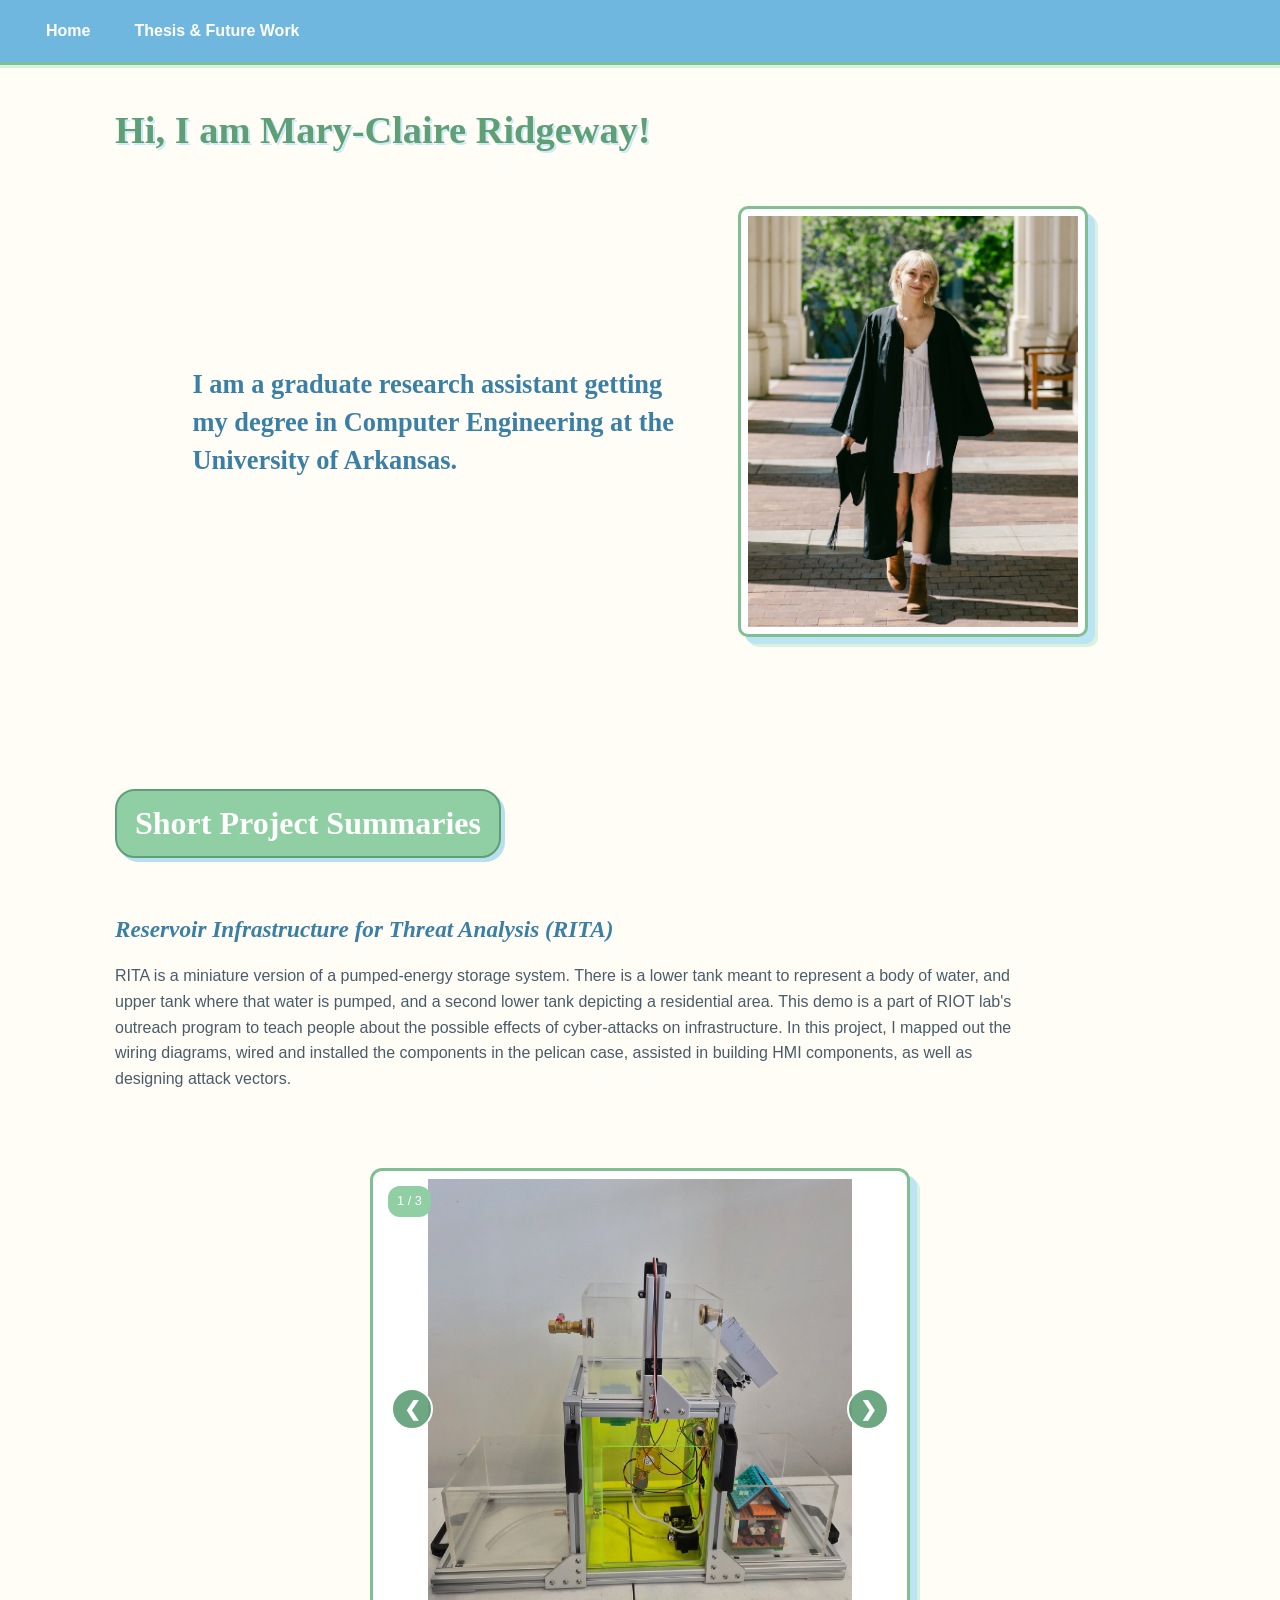
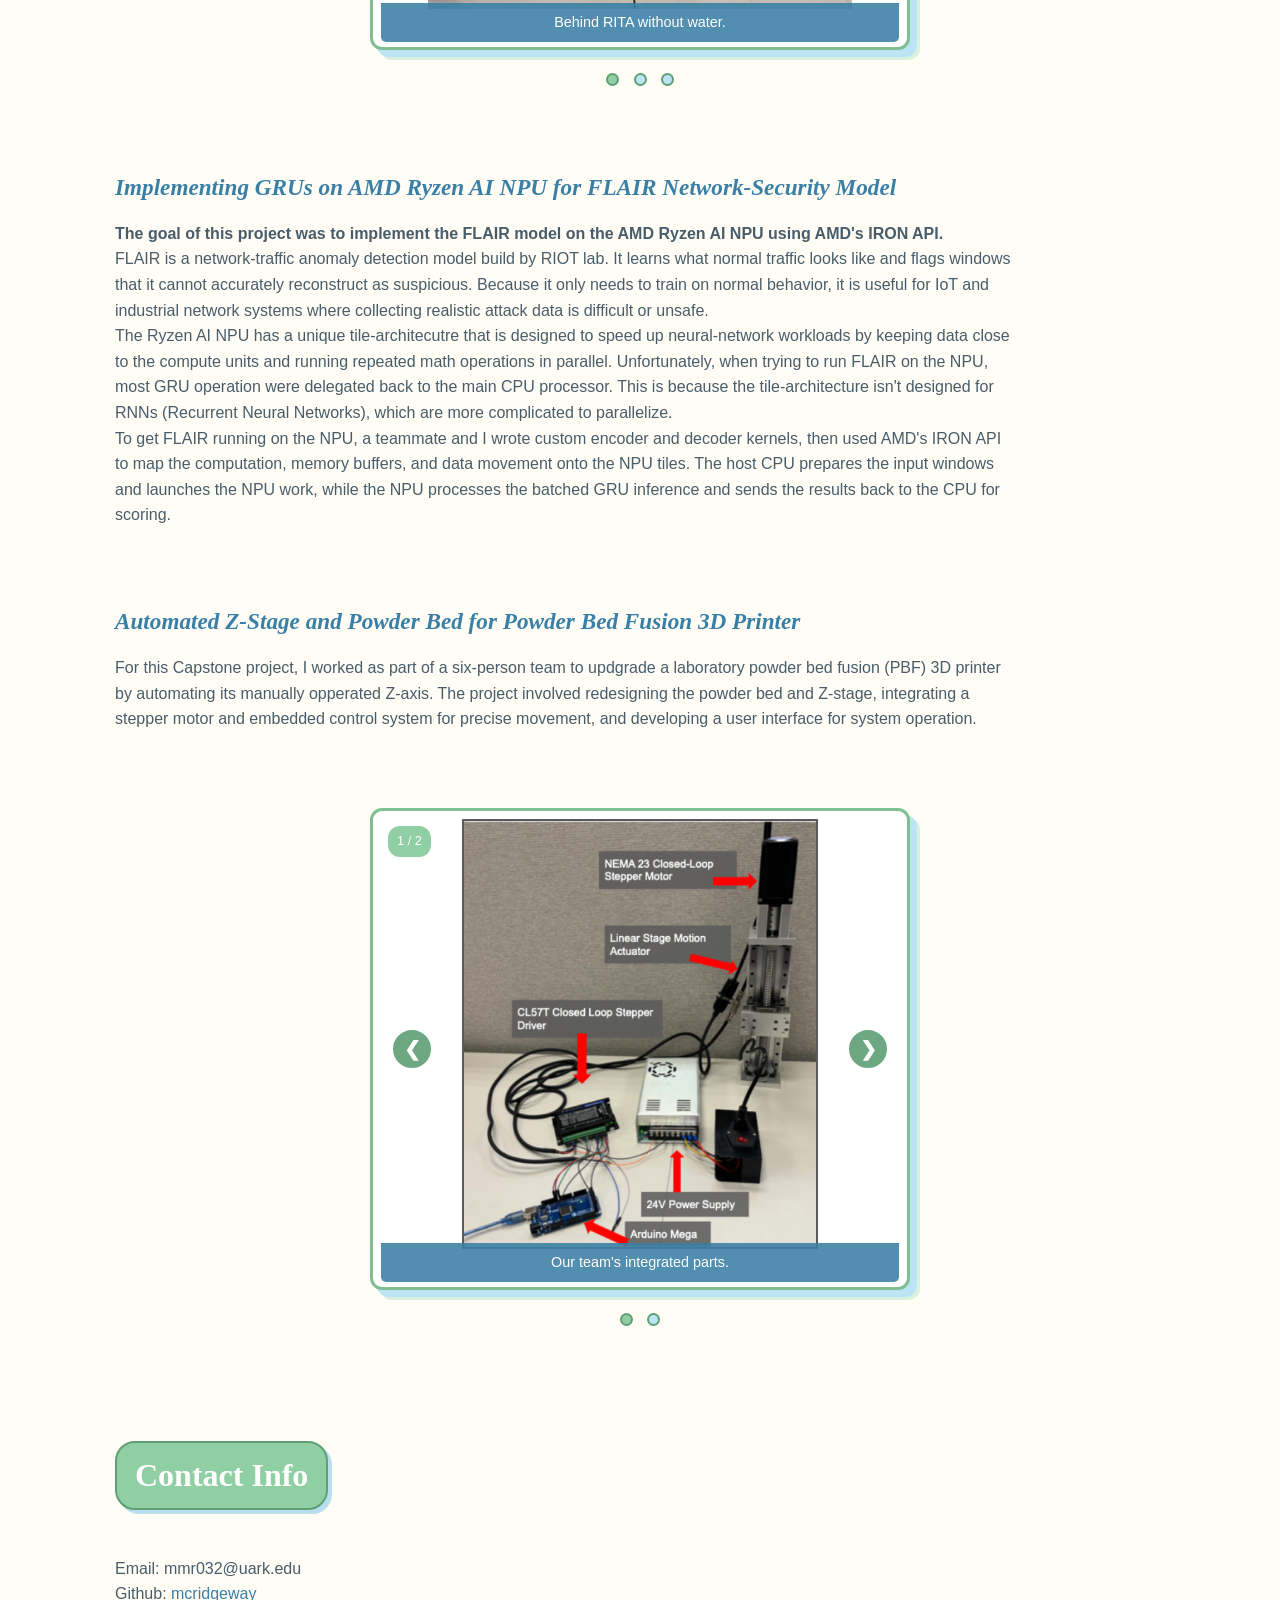
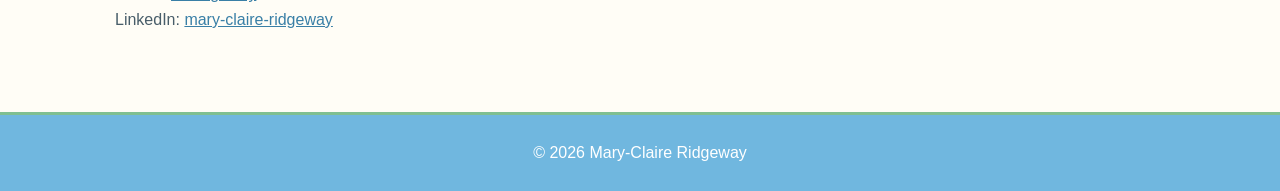
==== commit c6210707: "Adjusting image sizing and fixing typos" ====
--- a/index.html
+++ b/index.html
@@ -70,8 +70,8 @@
 
                 <article>
                     <h3>Reservoir Infrastructure for Threat Analysis (RITA)</h3>
-                    <p>RITA is a demo meant to represent a pumped-energy storage system. There is a lower tank meant to represent a body of water, and upper tank where
-                        that water is pumped, and a second lower tank depicting a residential area. This demo is a part of RIOT labs outreach program to teach people 
+                    <p>RITA is a miniature version of a pumped-energy storage system. There is a lower tank meant to represent a body of water, and upper tank where
+                        that water is pumped, and a second lower tank depicting a residential area. This demo is a part of RIOT lab's outreach program to teach people 
                         about the possible effects of cyber-attacks on infrastructure. In this project, I mapped out the wiring diagrams, wired and installed the components 
                         in the pelican case, assisted in building HMI components, as well as designing attack vectors. 
                     </p>
@@ -114,13 +114,15 @@
 
                 <article>
                     <h3>Implementing GRUs on AMD Ryzen AI NPU for FLAIR Network-Security Model</h3>
-                    <p>FLAIR is a network-traffic anomaly detection model build by RIOT lab. It learns what normal traffic looks like and flags windows
+                    <p><b>The goal of this project was to implement the FLAIR model on the AMD Ryzen AI NPU using AMD's IRON API.</b>
+                        <br>
+                        FLAIR is a network-traffic anomaly detection model build by RIOT lab. It learns what normal traffic looks like and flags windows
                         that it cannot accurately reconstruct as suspicious. Because it only needs to train on normal behavior, it is useful for IoT and 
-                        industrial network systems where collecting realistic attack data is difficult or unsafe. 
+                        industrial network systems where collecting realistic attack data is difficult or unsafe. <br>
                         The Ryzen AI NPU has a unique tile-architecutre that is designed to speed up neural-network workloads by keeping data close
                         to the compute units and running repeated math operations in parallel. Unfortunately, when trying to run FLAIR on the NPU,
                         most GRU operation were delegated back to the main CPU processor. This is because the tile-architecture isn't designed for
-                        RNNs (Recurrent Neural Networks), which are more complicated to parallelize.
+                        RNNs (Recurrent Neural Networks), which are more complicated to parallelize. <br>
                         To get FLAIR running on the NPU, a teammate and I wrote custom encoder and decoder kernels, then used AMD's IRON API to map
                         the computation, memory buffers, and data movement onto the NPU tiles. The host CPU prepares the input windows and launches
                         the NPU work, while the NPU processes the batched GRU inference and sends the results back to the CPU for scoring. 
@@ -167,8 +169,8 @@
             <section id="contact">
                 <h2>Contact Info</h2>
                 <p>Email: mmr032@uark.edu
-                    <br>Github: <a href="https://github.com/mcridgeway" target="_blank">mcridgeway</a>
-                    <br>LinkedIn: <a href="https://www.linkedin.com/in/mary-claire-ridgeway" target="_blank">mary-claire-ridgeway</a>
+                    <br>Github: <a href="https://github.com/mc-ridge" target="_blank">mcridgeway</a>
+                    <br>LinkedIn: <a href="www.linkedin.com/in/mary-claire-ridgeway-199a13219" target="_blank">mary-claire-ridgeway</a>
                 </p>
             </section>
 
--- a/css/styles.css
+++ b/css/styles.css
@@ -18,6 +18,11 @@
     background-color: #fffdf6;
 }
 
+img {
+    max-width: 100%;
+    height: auto;
+    width: auto\9;
+}
 
 /* Navigation */
 
